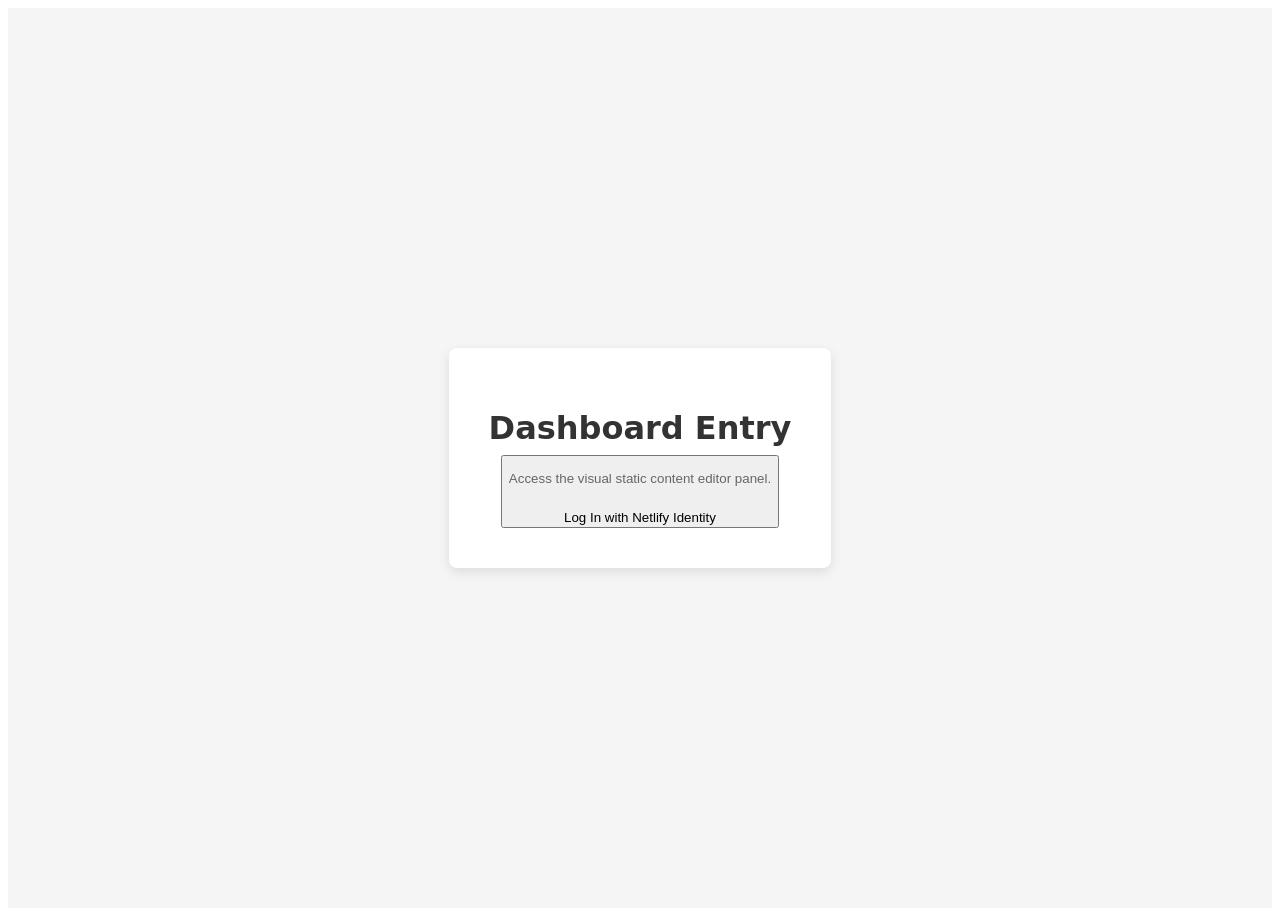
==== admin/index.html @ 4e962c01 "Replace paragraph with button for editor access Changed paragraph to button for accessing the editor" ====
<!DOCTYPE html>
<html lang="en">
<head>
    <meta charset="utf-8">
    <meta name="viewport" content="width=device-width, initial-scale=1.0">
    <title>Content Manager Dashboard</title>
    
    </script>
    <!-- Loads Decap CMS Core -->
    <script src="https://unpkg.com@^3.0.0/dist/decap-cms.js"></script>
</head>
<body>

    <!-- This container holds a fallback login screen if Decap does not auto-load -->
    <div id="nc-root">
        <div style="display: flex; flex-direction: column; justify-content: center; align-items: center; height: 100vh; font-family: system-ui, sans-serif; background-color: #f5f5f5;">
            <div style="background: white; padding: 2.5rem; border-radius: 8px; box-shadow: 0 4px 12px rgba(0,0,0,0.1); text-align: center;">
                <h1 style="margin-bottom: 0.5rem; color: #333;">Dashboard Entry</h1>
               <button> <p style="color: #666; margin-bottom: 1.5rem;">Access the visual static content editor panel.</p>
                
                <!-- Fixed, clean action button -->
                
                    Log In with Netlify Identity
                </button>
            </div>
        </div>
    </div>

    <!-- Script layer initializing the handshake connection -->
    <script>
        document.addEventListener("DOMContentLoaded", () => {
            if (window.netlifyIdentity) {
                // ⚠️ IMPORTANT: Change the line below to match your actual Netlify App URL!
                window.netlifyIdentity.init({
                    APIUrl: "https://fascinating-moonbeam-cb13ec.netlify.app/"
                });

                // Detect when user logs in successfully and route them into the CMS UI
                window.netlifyIdentity.on("login", (user) => {
                    if (user) {
                        window.location.reload();
                    }
                });
            }
        });
    </script>
</body>
</html>
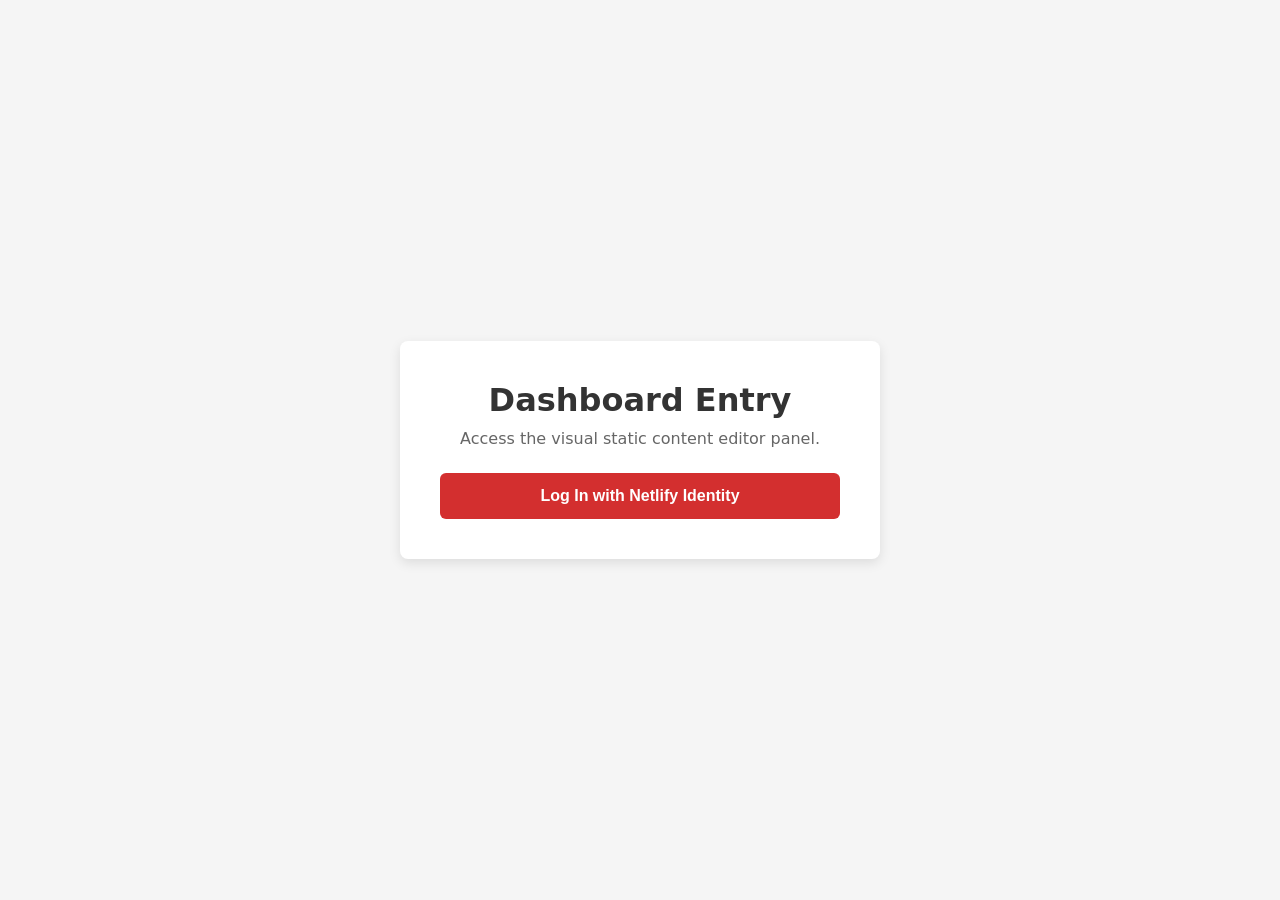
==== commit 7a975911: "Refactor login UI with external styles and structure" ====
--- a/admin/index.html
+++ b/admin/index.html
@@ -5,44 +5,102 @@
     <meta name="viewport" content="width=device-width, initial-scale=1.0">
     <title>Content Manager Dashboard</title>
     
+    <!-- 1. External Styling definitions (keeps HTML structure readable) -->
+    <style>
+        body {
+            margin: 0;
+            padding: 0;
+            font-family: system-ui, -apple-system, sans-serif;
+            background-color: #f5f5f5;
+        }
+        .login-wrap {
+            display: flex;
+            justify-content: center;
+            align-items: center;
+            height: 100vh;
+        }
+        .login-box {
+            background: white;
+            padding: 2.5rem;
+            border-radius: 8px;
+            box-shadow: 0 4px 12px rgba(0,0,0,0.1);
+            text-align: center;
+            max-width: 400px;
+            width: 100%;
+        }
+        .login-btn {
+            padding: 14px 32px;
+            font-size: 16px;
+            background-color: #d32f2f;
+            color: white;
+            border: none;
+            border-radius: 6px;
+            cursor: pointer;
+            font-weight: bold;
+            width: 100%;
+            transition: background 0.2s;
+        }
+        .login-btn:hover {
+            background-color: #b71c1c;
+        }
+    </style>
+
+    
     </script>
-    <!-- Loads Decap CMS Core -->
     <script src="https://unpkg.com@^3.0.0/dist/decap-cms.js"></script>
 </head>
 <body>
 
-    <!-- This container holds a fallback login screen if Decap does not auto-load -->
+    <!-- Visual Dashboard Entry State Wrapper -->
     <div id="nc-root">
-        <div style="display: flex; flex-direction: column; justify-content: center; align-items: center; height: 100vh; font-family: system-ui, sans-serif; background-color: #f5f5f5;">
-            <div style="background: white; padding: 2.5rem; border-radius: 8px; box-shadow: 0 4px 12px rgba(0,0,0,0.1); text-align: center;">
-                <h1 style="margin-bottom: 0.5rem; color: #333;">Dashboard Entry</h1>
-               <button> <p style="color: #666; margin-bottom: 1.5rem;">Access the visual static content editor panel.</p>
+        <div class="login-wrap">
+            <div class="login-box">
+                <h1 style="color: #333; margin: 0 0 10px 0;">Dashboard Entry</h1>
+                <p style="color: #666; margin: 0 0 25px 0;">Access the visual static content editor panel.</p>
                 
-                <!-- Fixed, clean action button -->
-                
+                <!-- Fixed Explicit Event Listener Trigger -->
+                <button class="login-btn" id="manual-login-trigger">
                     Log In with Netlify Identity
                 </button>
             </div>
         </div>
     </div>
 
-    <!-- Script layer initializing the handshake connection -->
+    <!-- 3. Explicit Connection Bridge Logic -->
     <script>
-        document.addEventListener("DOMContentLoaded", () => {
+        // ⚠️ DEFINE YOUR TARGET NETLIFY INSTANCE HERE
+        // Replace this string with your exact site name from your Netlify control board!
+        const NETLIFY_URL = "https://fascinating-moonbeam-cb13ec.netlify.app";
+
+        // Safe Fallback Initialization Function
+        function initializeIdentityBridge() {
             if (window.netlifyIdentity) {
-                // ⚠️ IMPORTANT: Change the line below to match your actual Netlify App URL!
+                console.log("Netlify Identity script detected. Linking instance...");
+                
                 window.netlifyIdentity.init({
-                    APIUrl: "https://fascinating-moonbeam-cb13ec.netlify.app/"
+                    APIUrl: NETLIFY_URL + "/.netlify/identity"
                 });
 
-                // Detect when user logs in successfully and route them into the CMS UI
-                window.netlifyIdentity.on("login", (user) => {
-                    if (user) {
-                        window.location.reload();
-                    }
+                // Auto-refresh Decap CMS panel if user is already logged in
+                window.netlifyIdentity.on("login", () => {
+                    window.location.reload();
                 });
+            } else {
+                console.error("Critical Failure: Identity script assets failed to load from CDN.");
+            }
+        }
+
+        // Standard Event Listener Attachment Hook
+        document.getElementById("manual-login-trigger").addEventListener("click", () => {
+            if (window.netlifyIdentity) {
+                window.netlifyIdentity.open("login");
+            } else {
+                alert("The secure identity application layer is still loading from the server. Please wait 3 seconds and try again.");
             }
         });
+
+        // Initialize script parameters seamlessly on page load
+        document.addEventListener("DOMContentLoaded", initializeIdentityBridge);
     </script>
 </body>
 </html>
